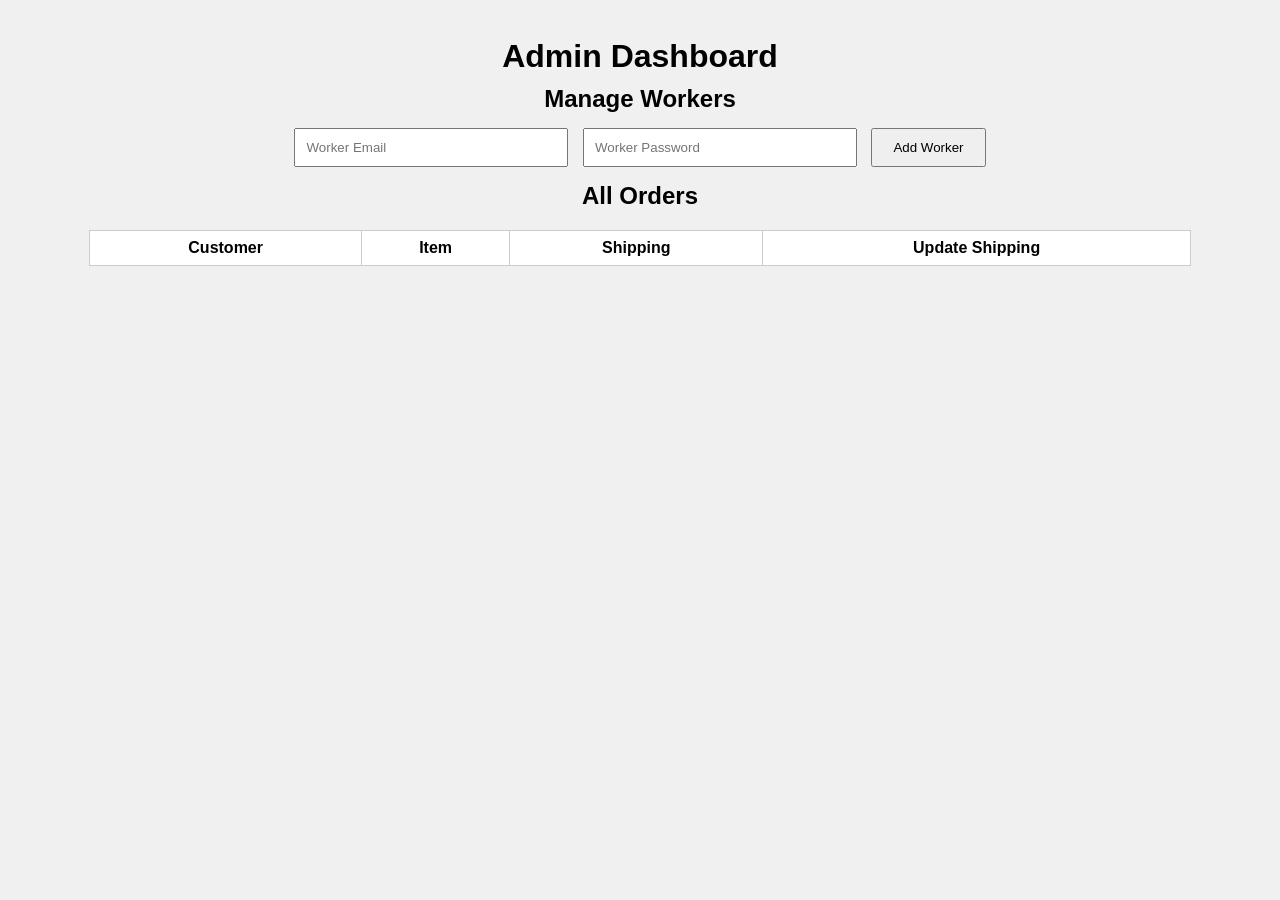
==== admin.html @ 67be4954 "Create admin.html" ====
<!DOCTYPE html>
<html lang="en">
<head>
<meta charset="UTF-8">
<title>Admin Dashboard</title>
<link rel="stylesheet" href="style.css">
</head>
<body>
<h1>Admin Dashboard</h1>

<h2>Manage Workers</h2>
<input type="email" id="newWorkerEmail" placeholder="Worker Email">
<input type="password" id="newWorkerPass" placeholder="Worker Password">
<button onclick="addWorker(document.getElementById('newWorkerEmail').value, document.getElementById('newWorkerPass').value)">Add Worker</button>

<h2>All Orders</h2>
<table>
  <thead>
    <tr><th>Customer</th><th>Item</th><th>Shipping</th><th>Update Shipping</th></tr>
  </thead>
  <tbody id="ordersTable"></tbody>
</table>

<script src="script.js"></script>
<script>renderOrders();</script>
</body>
</html>
---- style.css ----
body {
  font-family: Arial, sans-serif;
  text-align: center;
  background: #f0f0f0;
  padding: 20px;
}

input { padding: 10px; margin: 5px; width: 250px; }
button { padding: 10px 20px; margin: 5px; cursor: pointer; }
table { margin: 20px auto; border-collapse: collapse; width: 90%; background:#fff; }
th, td { border: 1px solid #ccc; padding: 8px; text-align: center; }
h1, h2 { margin: 10px 0; }
.login-box { background:#fff; padding:20px; display:inline-block; border-radius:8px; }
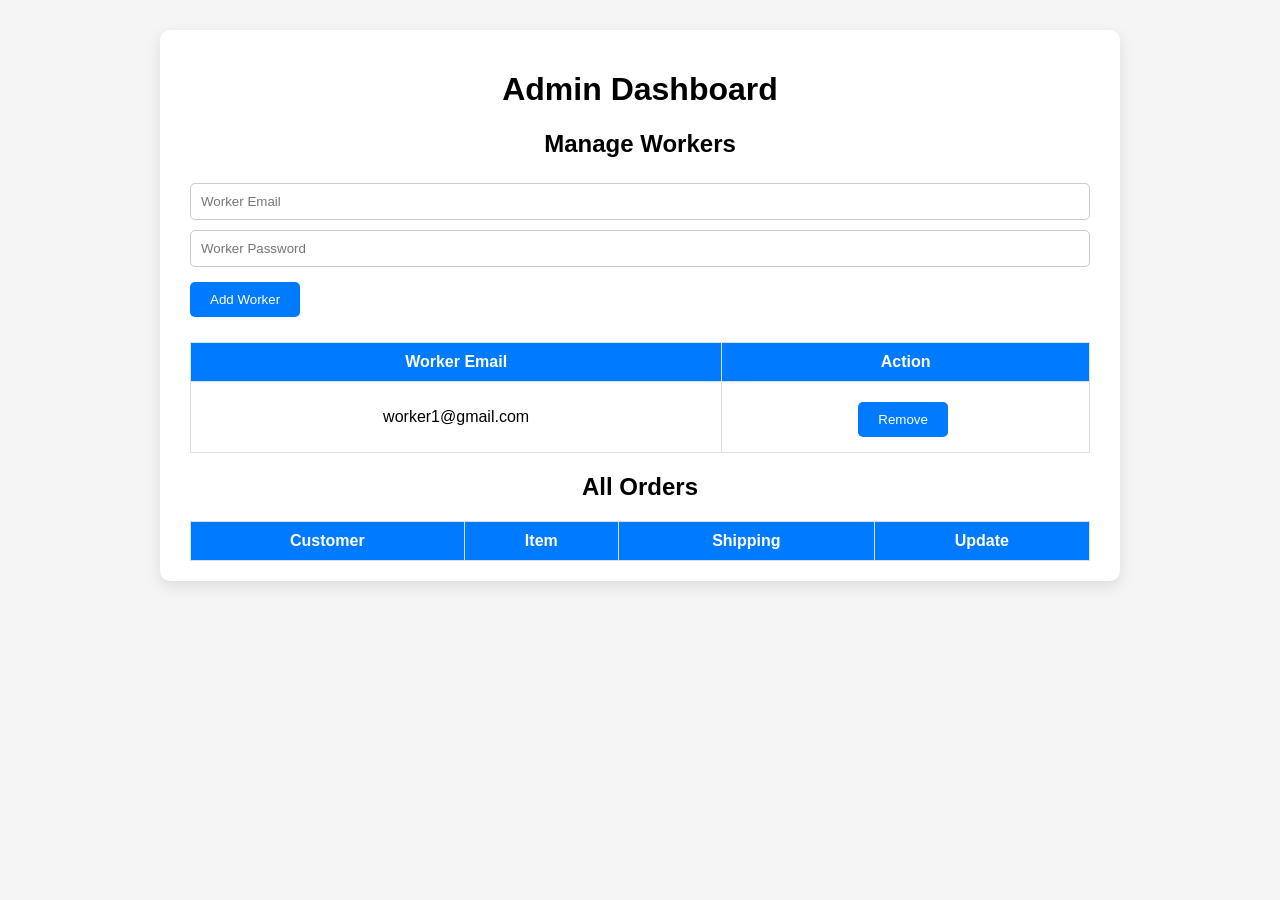
==== commit ae43705d: "Update admin.html" ====
--- a/admin.html
+++ b/admin.html
@@ -6,6 +6,7 @@
 <link rel="stylesheet" href="style.css">
 </head>
 <body>
+<div class="dashboard-container">
 <h1>Admin Dashboard</h1>
 
 <h2>Manage Workers</h2>
@@ -13,15 +14,26 @@
 <input type="password" id="newWorkerPass" placeholder="Worker Password">
 <button onclick="addWorker(document.getElementById('newWorkerEmail').value, document.getElementById('newWorkerPass').value)">Add Worker</button>
 
+<table>
+  <thead>
+    <tr><th>Worker Email</th><th>Action</th></tr>
+  </thead>
+  <tbody id="workersTable"></tbody>
+</table>
+
 <h2>All Orders</h2>
 <table>
   <thead>
-    <tr><th>Customer</th><th>Item</th><th>Shipping</th><th>Update Shipping</th></tr>
+    <tr><th>Customer</th><th>Item</th><th>Shipping</th><th>Update</th></tr>
   </thead>
   <tbody id="ordersTable"></tbody>
 </table>
+</div>
 
 <script src="script.js"></script>
-<script>renderOrders();</script>
+<script>
+renderWorkers();
+renderOrders();
+</script>
 </body>
 </html>
--- a/style.css
+++ b/style.css
@@ -1,13 +1,63 @@
 body {
   font-family: Arial, sans-serif;
-  text-align: center;
-  background: #f0f0f0;
-  padding: 20px;
+  background: #f5f5f5;
+  margin: 0;
+  padding: 0;
 }
 
-input { padding: 10px; margin: 5px; width: 250px; }
-button { padding: 10px 20px; margin: 5px; cursor: pointer; }
-table { margin: 20px auto; border-collapse: collapse; width: 90%; background:#fff; }
-th, td { border: 1px solid #ccc; padding: 8px; text-align: center; }
-h1, h2 { margin: 10px 0; }
-.login-box { background:#fff; padding:20px; display:inline-block; border-radius:8px; }
+h1, h2 {
+  text-align: center;
+}
+
+.login-container, .dashboard-container {
+  max-width: 900px;
+  margin: 30px auto;
+  background: #fff;
+  padding: 20px 30px;
+  border-radius: 10px;
+  box-shadow: 0 5px 15px rgba(0,0,0,0.1);
+}
+
+input {
+  padding: 10px;
+  margin: 5px 0;
+  width: calc(100% - 22px);
+  border: 1px solid #ccc;
+  border-radius: 5px;
+}
+
+button {
+  padding: 10px 20px;
+  margin: 10px 5px 5px 0;
+  background: #007bff;
+  color: white;
+  border: none;
+  border-radius: 5px;
+  cursor: pointer;
+}
+
+button:hover {
+  background: #0056b3;
+}
+
+table {
+  width: 100%;
+  border-collapse: collapse;
+  margin-top: 20px;
+}
+
+th, td {
+  padding: 10px;
+  border: 1px solid #ddd;
+  text-align: center;
+}
+
+th {
+  background-color: #007bff;
+  color: white;
+}
+
+.error {
+  color: red;
+  text-align: center;
+}
